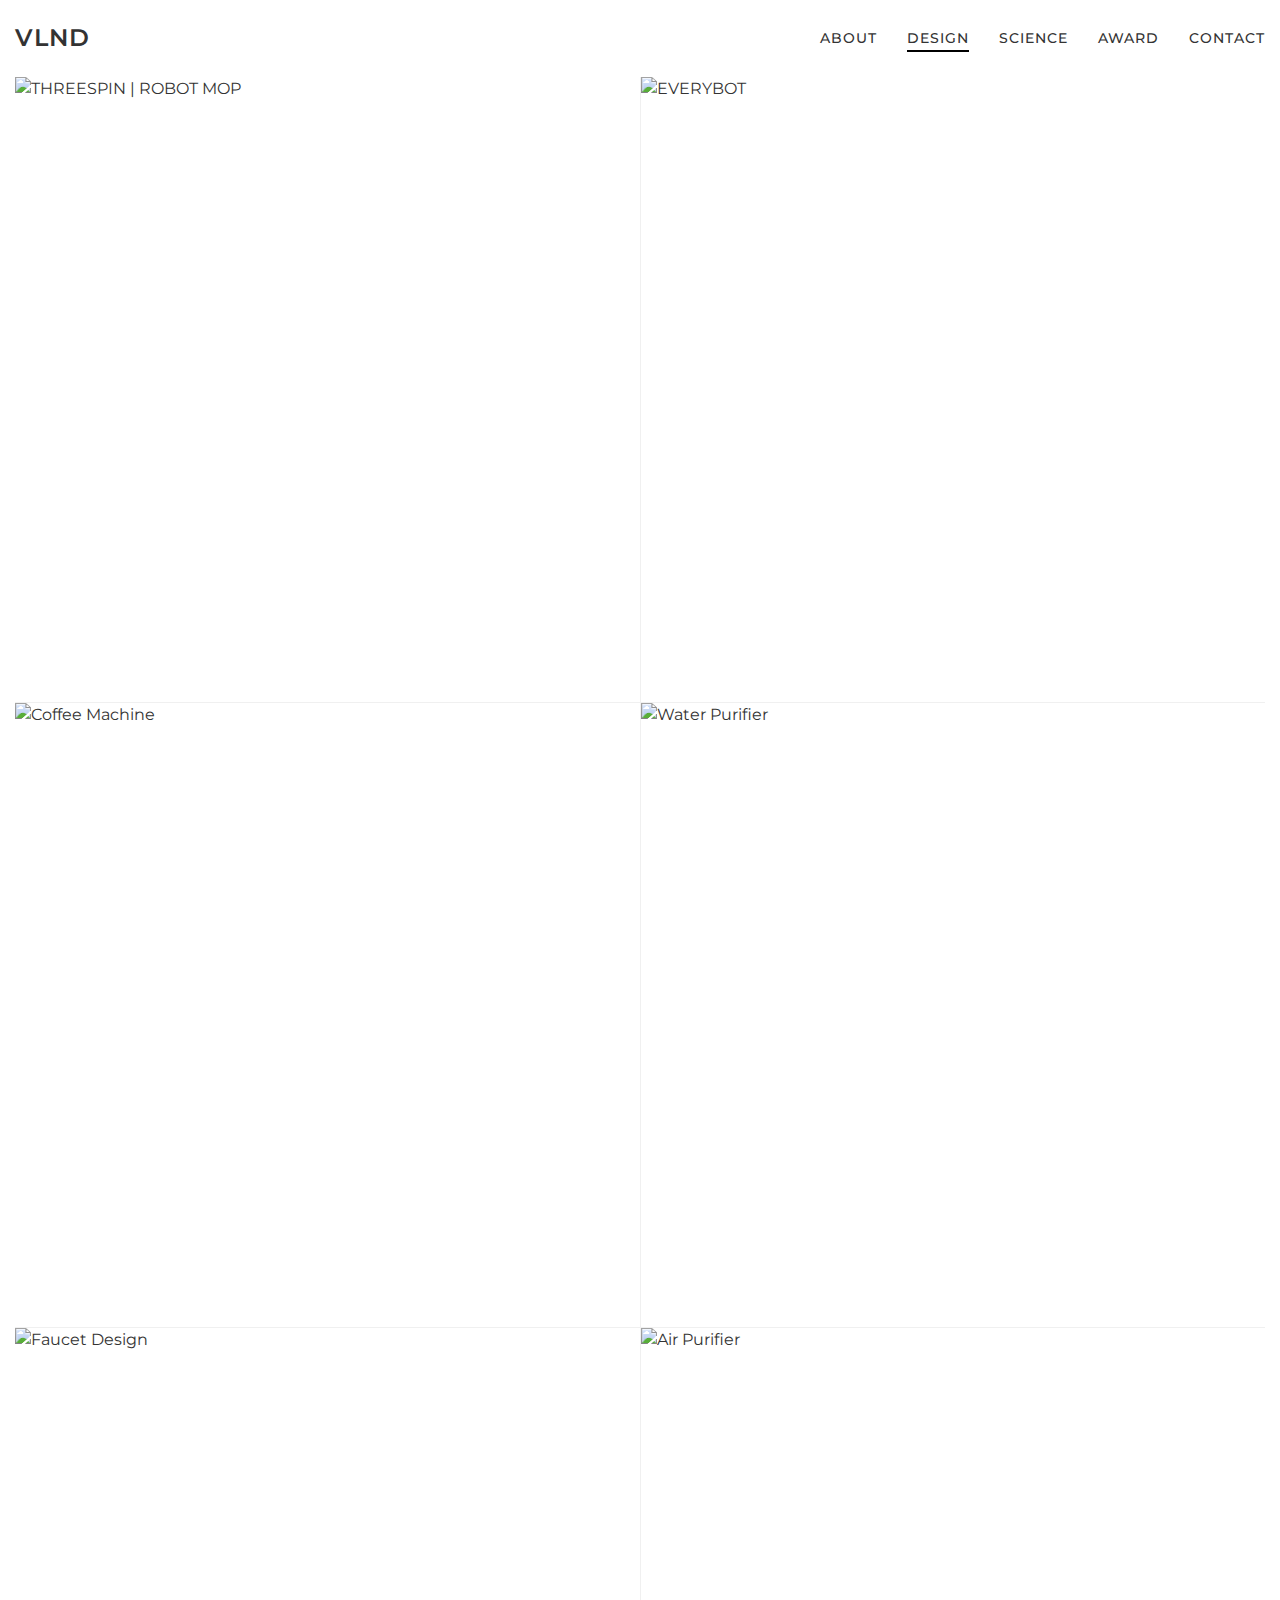
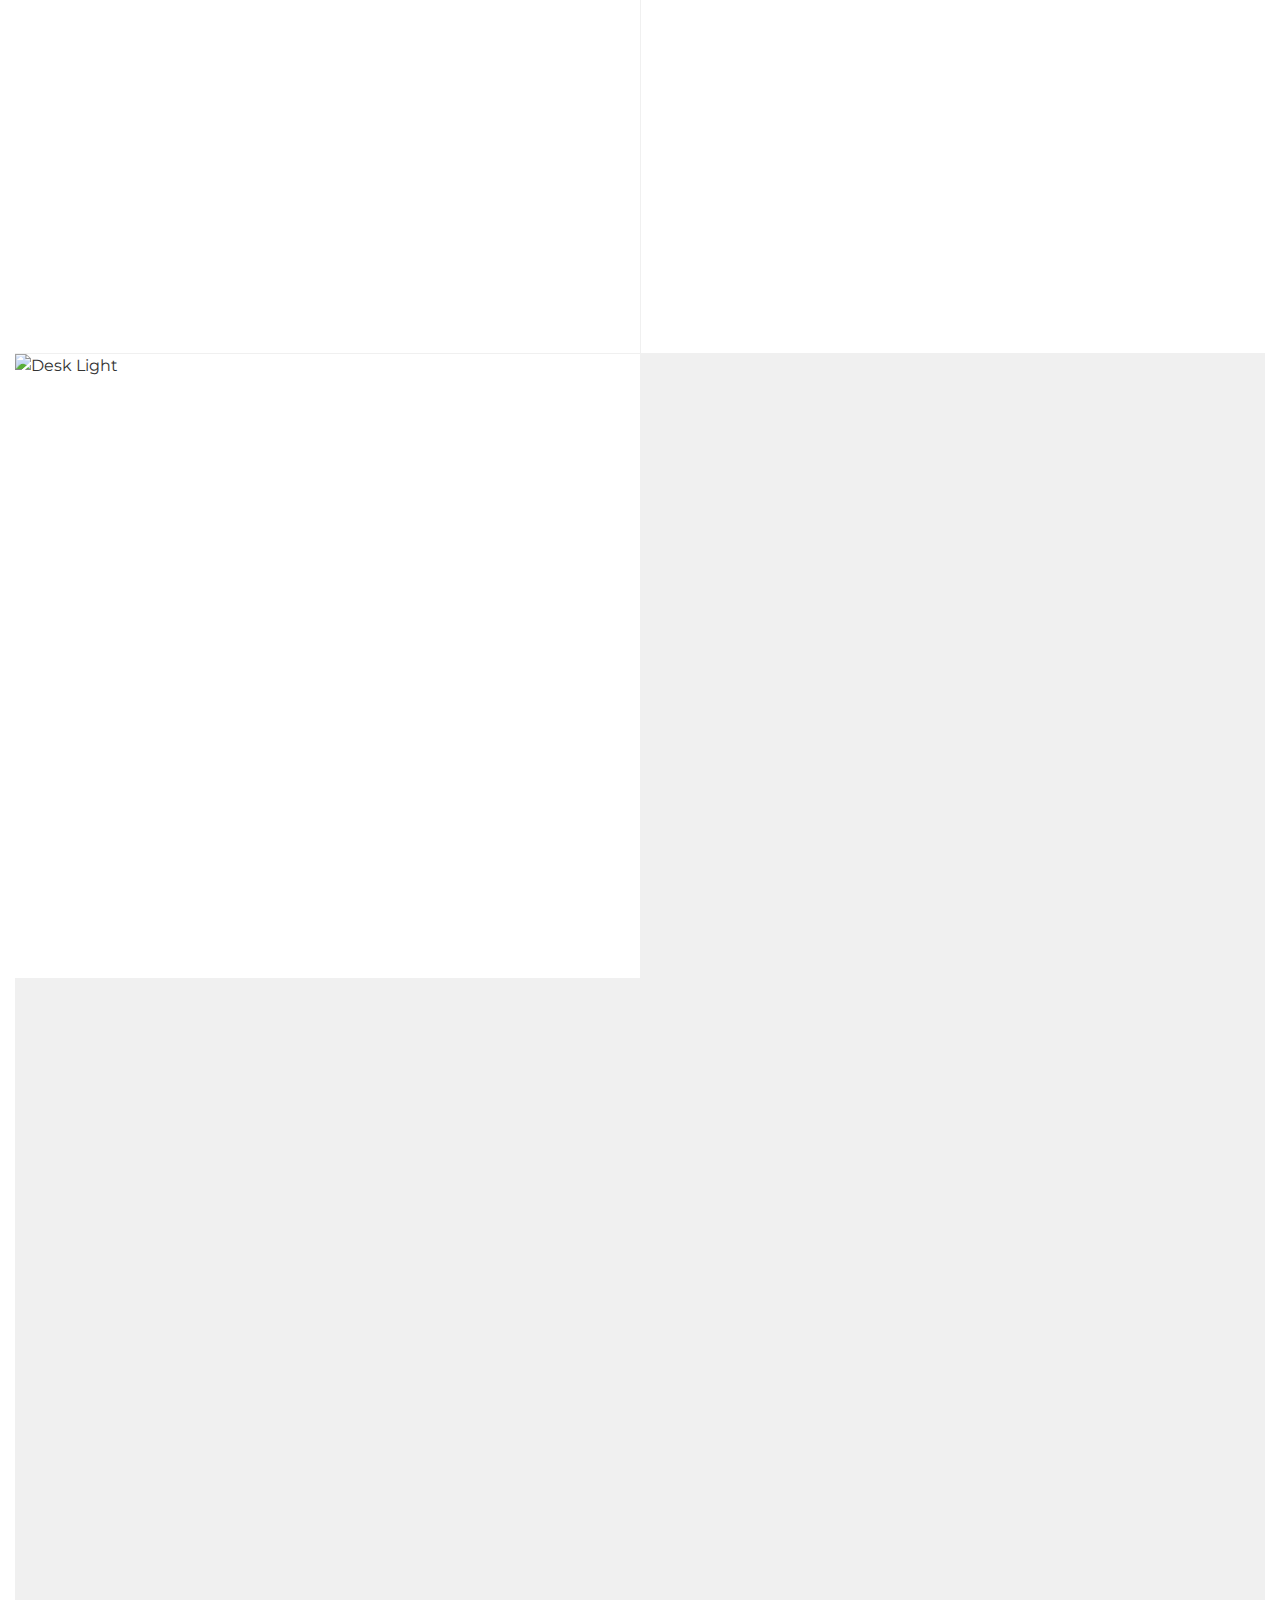
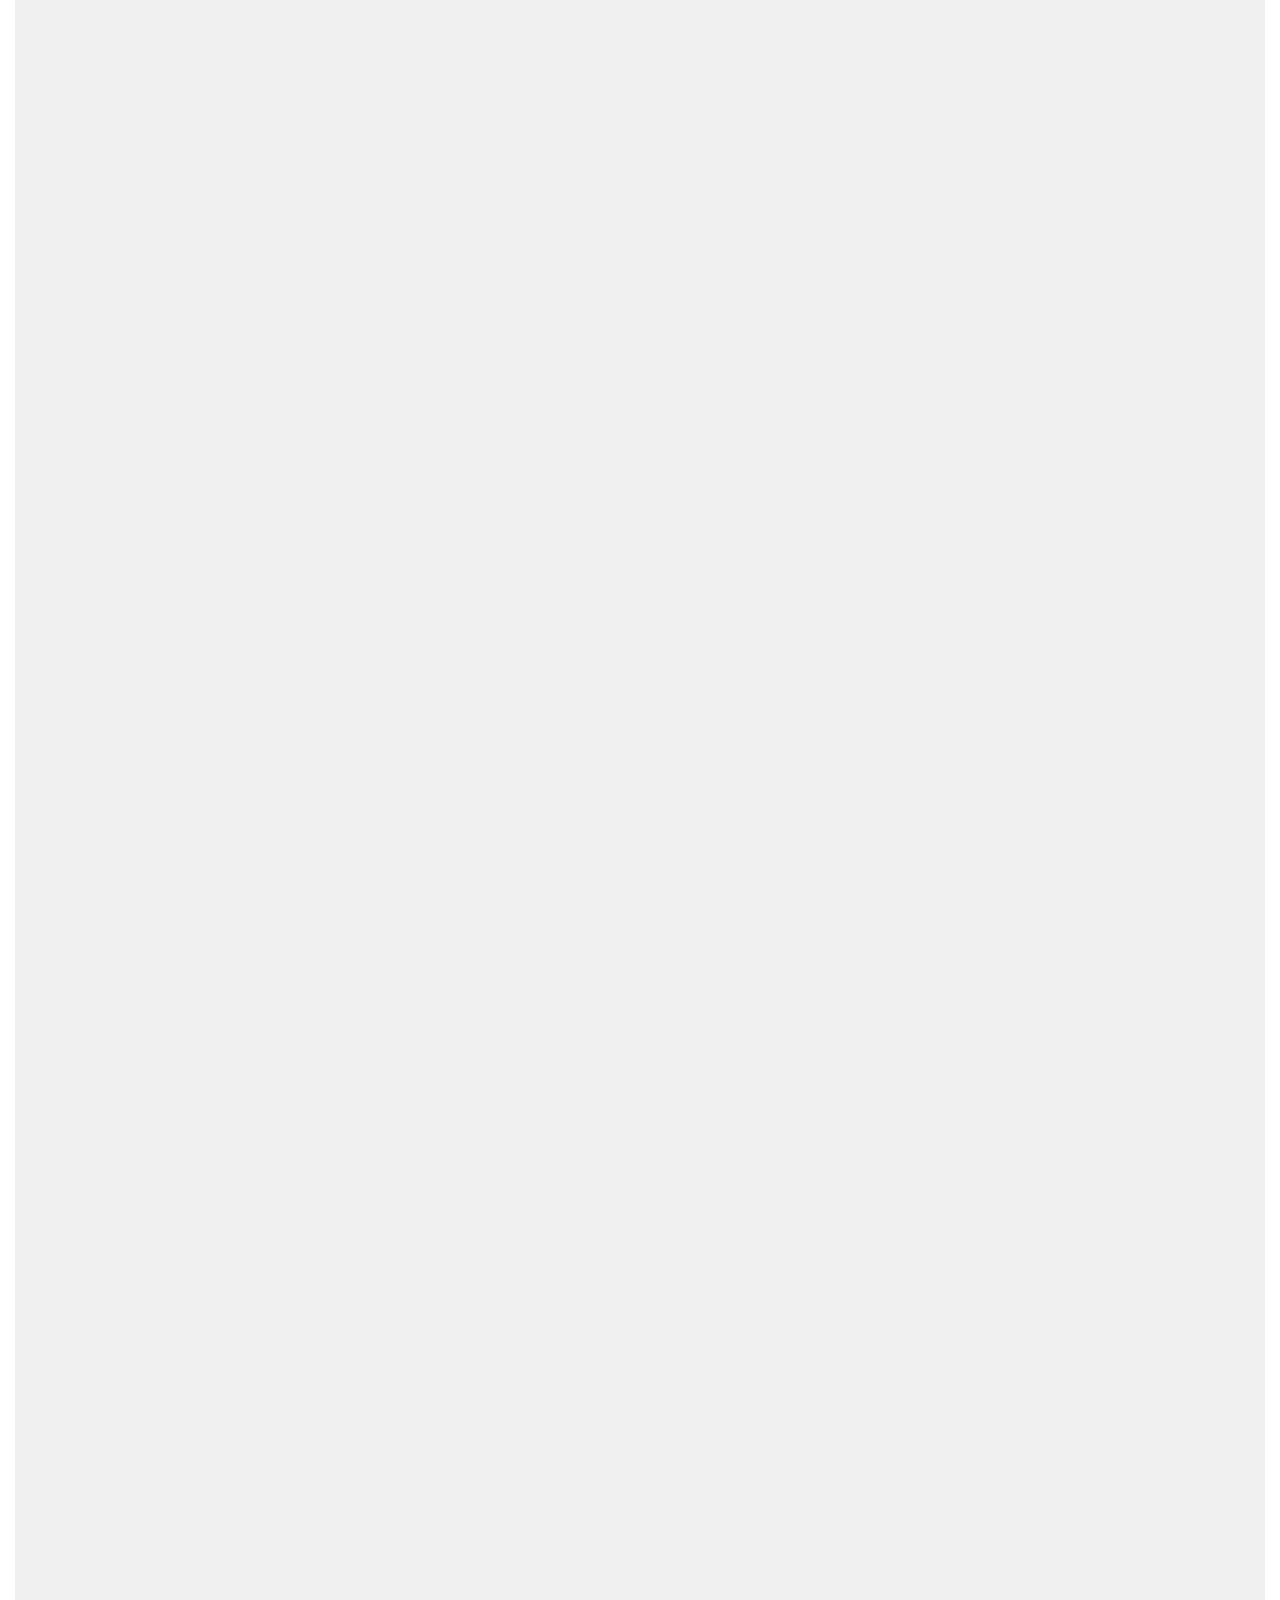
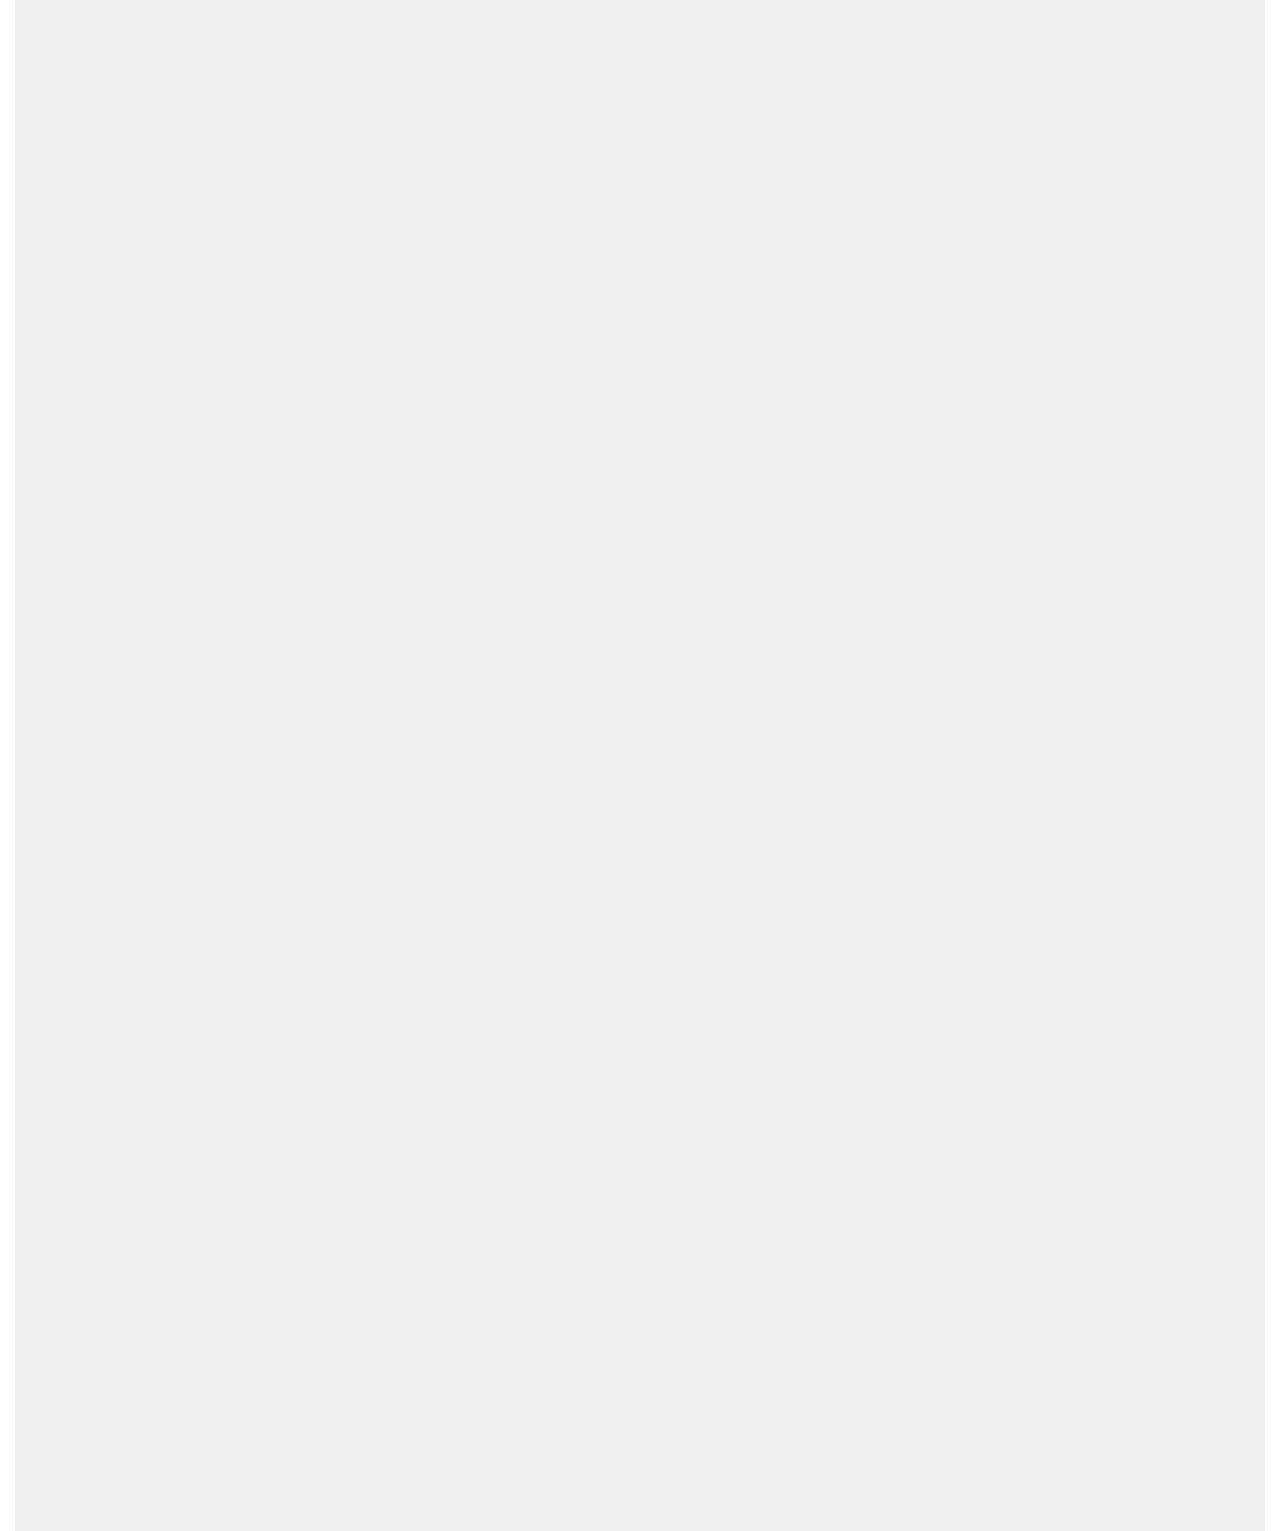
==== index.html @ b3e88254 "init" ====
<!DOCTYPE html>
<html lang="ko">
<head>
    <meta charset="UTF-8">
    <meta name="viewport" content="width=device-width, initial-scale=1.0">
    <title>VLND - Product Design Portfolio</title>
    <link rel="stylesheet" href="assets/css/style.css">
    <link rel="preconnect" href="https://fonts.googleapis.com">
    <link rel="preconnect" href="https://fonts.gstatic.com" crossorigin>
    <link href="https://fonts.googleapis.com/css2?family=Montserrat:wght@300;400;500;600&display=swap" rel="stylesheet">
</head>
<body>
    <div class="container">
        <!-- Header -->
        <header class="header">
            <div class="logo">
                <a href="index.html">VLND</a>
            </div>
            <div class="nav-toggle" id="navToggle">
                <span></span>
            </div>
            <nav class="navigation">
                <ul>
                    <li><a href="about.html">ABOUT</a></li>
                    <li><a href="index.html" class="active">DESIGN</a></li>
                    <li><a href="index.html">SCIENCE</a></li>
                    <li><a href="index.html">AWARD</a></li>
                    <li><a href="contact.html">CONTACT</a></li>
                </ul>
            </nav>
        </header>

        <!-- Portfolio Grid -->
        <main class="portfolio-grid">
            <div class="portfolio-item">
                <a href="portfolio-detail.html?id=threespin-robot-mop">
                    <div class="portfolio-image">
                        <img src="assets/img/portfolio/item1.jpg" alt="THREESPIN | ROBOT MOP">
                        <div class="overlay">
                            <div class="portfolio-info">
                                <h2>THREESPIN | ROBOT MOP</h2>
                                <p>Smart 2023</p>
                            </div>
                        </div>
                    </div>
                </a>
            </div>
            <div class="portfolio-item">
                <a href="portfolio-detail.html?id=everybot">
                    <div class="portfolio-image">
                        <img src="assets/img/portfolio/item2.jpg" alt="EVERYBOT">
                        <div class="overlay">
                            <div class="portfolio-info">
                                <h2>EVERYBOT</h2>
                                <p>Smart Cleaning Device 2023</p>
                            </div>
                        </div>
                    </div>
                </a>
            </div>
            <div class="portfolio-item">
                <a href="portfolio-detail.html?id=coffee-machine">
                    <div class="portfolio-image">
                        <img src="assets/img/portfolio/item3.jpg" alt="Coffee Machine">
                        <div class="overlay">
                            <div class="portfolio-info">
                                <h2>VLND COFFEE</h2>
                                <p>Premium Coffee System 2022</p>
                            </div>
                        </div>
                    </div>
                </a>
            </div>
            <div class="portfolio-item">
                <a href="portfolio-detail.html?id=water-purifier">
                    <div class="portfolio-image">
                        <img src="assets/img/portfolio/item4.jpg" alt="Water Purifier">
                        <div class="overlay">
                            <div class="portfolio-info">
                                <h2>VLND AQUA</h2>
                                <p>Water Purification System 2023</p>
                            </div>
                        </div>
                    </div>
                </a>
            </div>
            <div class="portfolio-item">
                <a href="portfolio-detail.html?id=faucet">
                    <div class="portfolio-image">
                        <img src="assets/img/portfolio/item5.jpg" alt="Faucet Design">
                        <div class="overlay">
                            <div class="portfolio-info">
                                <h2>PREMIUM FAUCET</h2>
                                <p>Modern Kitchen Design 2022</p>
                            </div>
                        </div>
                    </div>
                </a>
            </div>
            <div class="portfolio-item">
                <a href="portfolio-detail.html?id=air-purifier">
                    <div class="portfolio-image">
                        <img src="assets/img/portfolio/item6.jpg" alt="Air Purifier">
                        <div class="overlay">
                            <div class="portfolio-info">
                                <h2>VLND PURE</h2>
                                <p>Premium Air Purifier 2023</p>
                            </div>
                        </div>
                    </div>
                </a>
            </div>
            <div class="portfolio-item">
                <a href="portfolio-detail.html?id=desk-light">
                    <div class="portfolio-image">
                        <img src="assets/img/portfolio/item7.jpg" alt="Desk Light">
                        <div class="overlay">
                            <div class="portfolio-info">
                                <h2>CRESCENT LAMP</h2>
                                <p>Modern Desk Lighting 2022</p>
                            </div>
                        </div>
                    </div>
                </a>
            </div>
            <div class="portfolio-item">
                <a href="portfolio-detail.html?id=speakers">
                    <div class="portfolio-image">
                        <img src="assets/img/portfolio/item8.jpg" alt="Premium Speakers">
                        <div class="overlay">
                            <div class="portfolio-info">
                                <h2>VLND AUDIO</h2>
                                <p>Wireless Speaker System 2023</p>
                            </div>
                        </div>
                    </div>
                </a>
            </div>
            <!-- Additional items to match the reference image -->
            <div class="portfolio-item">
                <a href="portfolio-detail.html?id=air-conditioner">
                    <div class="portfolio-image">
                        <img src="assets/img/portfolio/item9.jpg" alt="Air Conditioner">
                        <div class="overlay">
                            <div class="portfolio-info">
                                <h2>SMART CLIMATE</h2>
                                <p>Premium Air Conditioning 2022</p>
                            </div>
                        </div>
                    </div>
                </a>
            </div>
            <div class="portfolio-item">
                <a href="portfolio-detail.html?id=mobile-accessory">
                    <div class="portfolio-image">
                        <img src="assets/img/portfolio/item10.jpg" alt="Mobile Accessory">
                        <div class="overlay">
                            <div class="portfolio-info">
                                <h2>MOBILE DOCK</h2>
                                <p>Smart Device Accessory 2023</p>
                            </div>
                        </div>
                    </div>
                </a>
            </div>
            <div class="portfolio-item">
                <a href="portfolio-detail.html?id=design-concept">
                    <div class="portfolio-image">
                        <img src="assets/img/portfolio/item11.jpg" alt="Design Concept">
                        <div class="overlay">
                            <div class="portfolio-info">
                                <h2>CONCEPT EDGE</h2>
                                <p>Future Design Study 2023</p>
                            </div>
                        </div>
                    </div>
                </a>
            </div>
            <div class="portfolio-item">
                <a href="portfolio-detail.html?id=smart-camera">
                    <div class="portfolio-image">
                        <img src="assets/img/portfolio/item12.jpg" alt="Smart Camera">
                        <div class="overlay">
                            <div class="portfolio-info">
                                <h2>VLND VISION</h2>
                                <p>Smart Camera System 2022</p>
                            </div>
                        </div>
                    </div>
                </a>
            </div>
            <!-- VLND Logos at the bottom -->
            <div class="portfolio-item logo-item">
                <div class="portfolio-image">
                    <div class="logo-container">
                        <span>VLND</span>
                    </div>
                </div>
            </div>
            <div class="portfolio-item logo-item">
                <div class="portfolio-image">
                    <div class="logo-container">
                        <span>VLND</span>
                    </div>
                </div>
            </div>
            <div class="portfolio-item logo-item">
                <div class="portfolio-image">
                    <div class="logo-container">
                        <span>VLND</span>
                    </div>
                </div>
            </div>
            <div class="portfolio-item logo-item">
                <div class="portfolio-image">
                    <div class="logo-container">
                        <span>VLND</span>
                    </div>
                </div>
            </div>
            <div class="portfolio-item logo-item">
                <div class="portfolio-image">
                    <div class="logo-container">
                        <span>VLND</span>
                    </div>
                </div>
            </div>
            <div class="portfolio-item logo-item">
                <div class="portfolio-image">
                    <div class="logo-container">
                        <span>VLND</span>
                    </div>
                </div>
            </div>
            <div class="portfolio-item logo-item">
                <div class="portfolio-image">
                    <div class="logo-container">
                        <span>VLND</span>
                    </div>
                </div>
            </div>
        </main>
    </div>

    <script src="assets/js/main.js"></script>
</body>
</html>
---- assets/css/style.css ----
/* Reset and Base Styles */
* {
    margin: 0;
    padding: 0;
    box-sizing: border-box;
}

body {
    font-family: 'Montserrat', sans-serif;
    font-size: 16px;
    line-height: 1.5;
    color: #333;
    background-color: #fff;
}

a {
    text-decoration: none;
    color: inherit;
}

ul {
    list-style: none;
}

img {
    max-width: 100%;
    height: auto;
    display: block;
}

/* Container */
.container {
    max-width: 1920px;
    margin: 0 auto;
    padding: 0 15px;
}

/* Header Styles */
.header {
    display: flex;
    justify-content: space-between;
    align-items: center;
    padding: 20px 0;
    position: relative;
    z-index: 100;
}

.logo a {
    font-size: 24px;
    font-weight: 600;
    letter-spacing: 1px;
}

.navigation ul {
    display: flex;
}

.navigation li {
    margin-left: 30px;
}

.navigation a {
    font-size: 14px;
    font-weight: 500;
    letter-spacing: 1px;
    position: relative;
}

.navigation a.active::after,
.navigation a:hover::after {
    content: '';
    position: absolute;
    bottom: -5px;
    left: 0;
    width: 100%;
    height: 2px;
    background-color: #000;
}

.nav-toggle {
    display: none;
    cursor: pointer;
    width: 30px;
    height: 20px;
    position: relative;
}

.nav-toggle span,
.nav-toggle span::before,
.nav-toggle span::after {
    position: absolute;
    width: 100%;
    height: 2px;
    background-color: #000;
    transition: all 0.3s ease;
}

.nav-toggle span {
    top: 50%;
    transform: translateY(-50%);
}

.nav-toggle span::before,
.nav-toggle span::after {
    content: '';
    left: 0;
}

.nav-toggle span::before {
    top: -8px;
}

.nav-toggle span::after {
    bottom: -8px;
}

/* Portfolio Grid */
.portfolio-grid {
    display: grid;
    grid-template-columns: repeat(2, 1fr);
    gap: 1px;
    background-color: #f0f0f0;
    margin-top: 1px;
}

.portfolio-item {
    position: relative;
    overflow: hidden;
    background-color: #fff;
}

.portfolio-image {
    position: relative;
    padding-bottom: 100%; /* Create a square aspect ratio */
    height: 0;
    overflow: hidden;
}

.portfolio-image img {
    position: absolute;
    top: 0;
    left: 0;
    width: 100%;
    height: 100%;
    object-fit: cover;
    transition: transform 0.5s ease;
}

.overlay {
    position: absolute;
    top: 0;
    left: 0;
    width: 100%;
    height: 100%;
    background-color: rgba(0, 0, 0, 0);
    display: flex;
    align-items: flex-start;
    justify-content: flex-start;
    opacity: 0;
    transition: all 0.4s ease;
    padding: 20px;
}

.portfolio-info {
    color: #fff;
    text-align: left;
}

.portfolio-info h2 {
    font-size: 16px;
    font-weight: 600;
    margin-bottom: 5px;
}

.portfolio-info p {
    font-size: 14px;
    font-weight: 300;
}

.portfolio-item:hover .overlay {
    background-color: rgba(0, 0, 0, 0.4);
    opacity: 1;
}

.portfolio-item:hover .portfolio-image img {
    transform: scale(1.05);
}

/* Logo Items */
.logo-item .portfolio-image {
    background-color: #000;
    display: flex;
    align-items: center;
    justify-content: center;
}

.logo-container {
    position: absolute;
    top: 0;
    left: 0;
    width: 100%;
    height: 100%;
    display: flex;
    align-items: center;
    justify-content: center;
}

.logo-container span {
    color: #fff;
    font-size: 24px;
    font-weight: 500;
    letter-spacing: 1px;
}

/* Media Queries */
@media (max-width: 1024px) {
    .portfolio-grid {
        grid-template-columns: repeat(2, 1fr);
    }
}

@media (max-width: 768px) {
    .nav-toggle {
        display: block;
    }

    .navigation {
        position: absolute;
        top: 100%;
        left: 0;
        width: 100%;
        background-color: #fff;
        padding: 20px;
        box-shadow: 0 5px 10px rgba(0, 0, 0, 0.1);
        transform: translateY(-100%);
        opacity: 0;
        visibility: hidden;
        transition: all 0.3s ease;
    }

    .navigation.active {
        transform: translateY(0);
        opacity: 1;
        visibility: visible;
    }

    .navigation ul {
        flex-direction: column;
    }

    .navigation li {
        margin: 10px 0;
        margin-left: 0;
    }

    .portfolio-info h2 {
        font-size: 14px;
    }

    .portfolio-info p {
        font-size: 12px;
    }
}

@media (max-width: 480px) {
    .portfolio-grid {
        grid-template-columns: 1fr;
    }
}
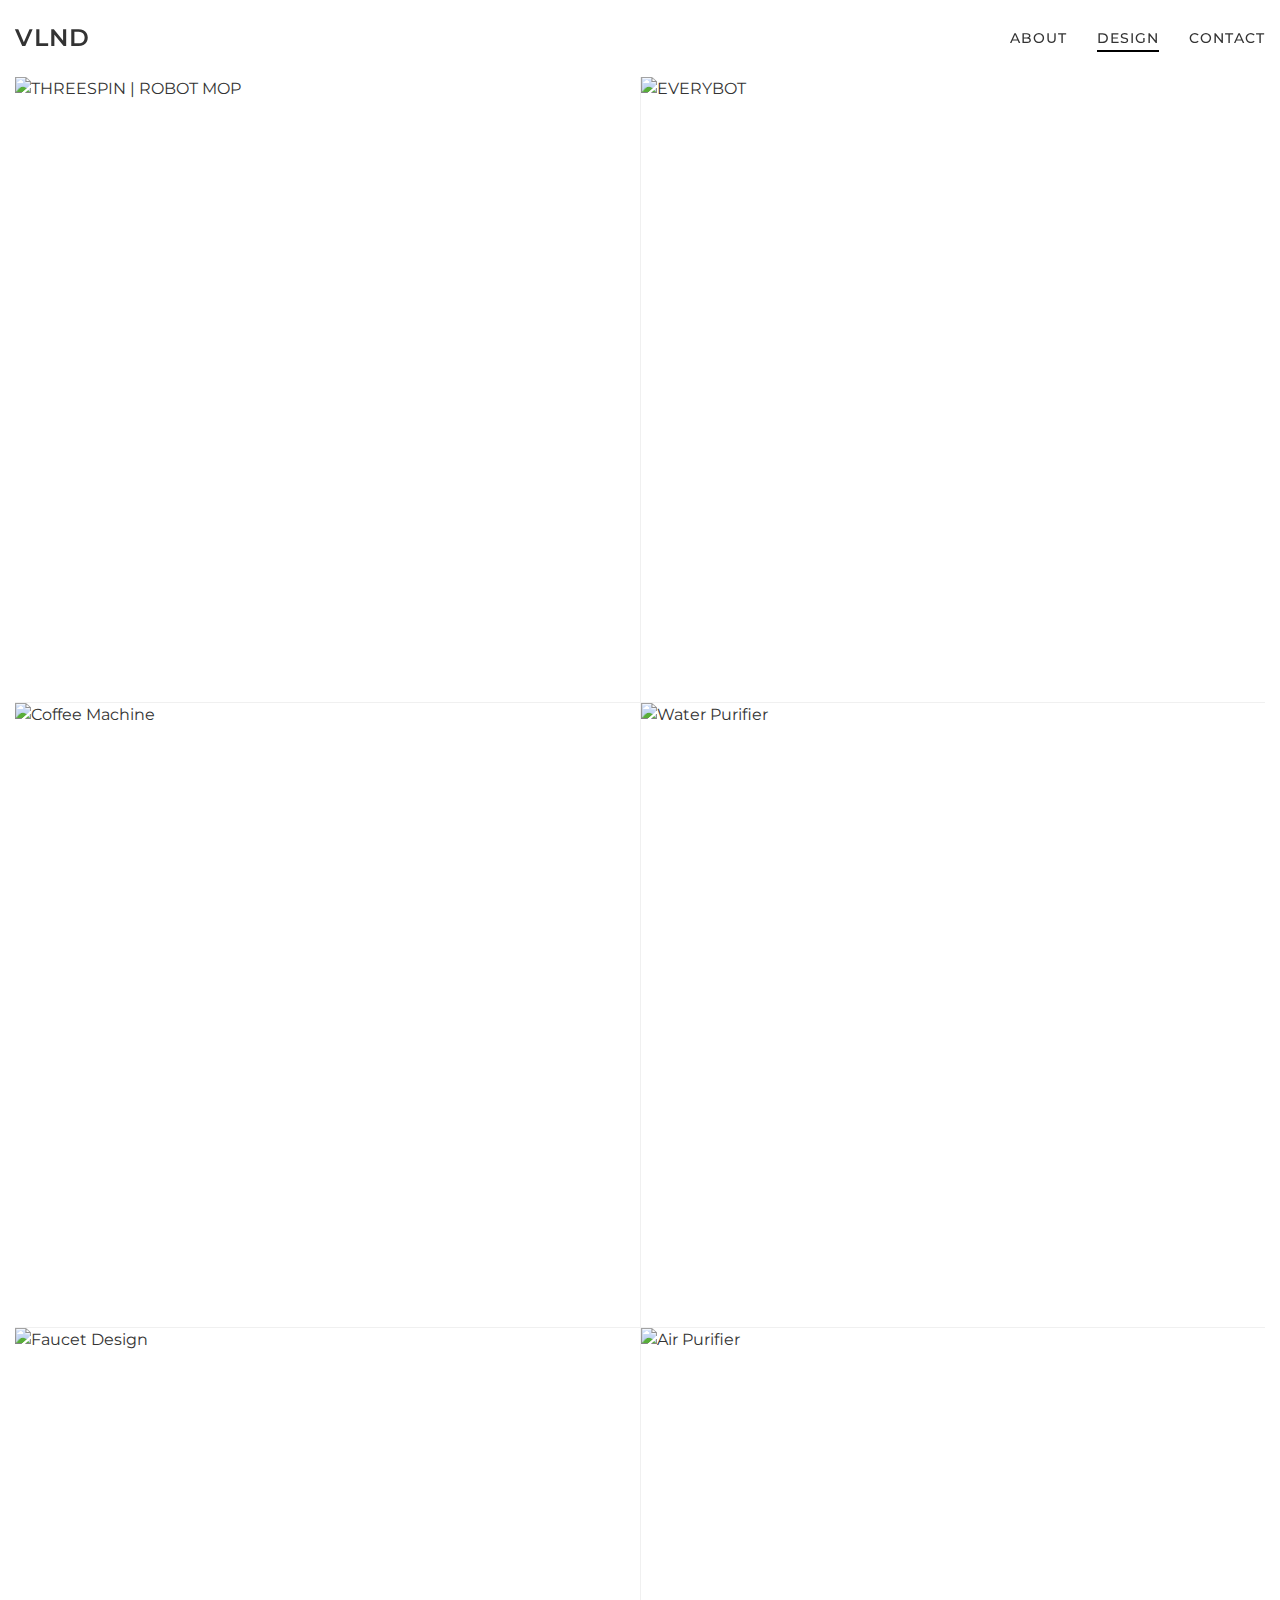
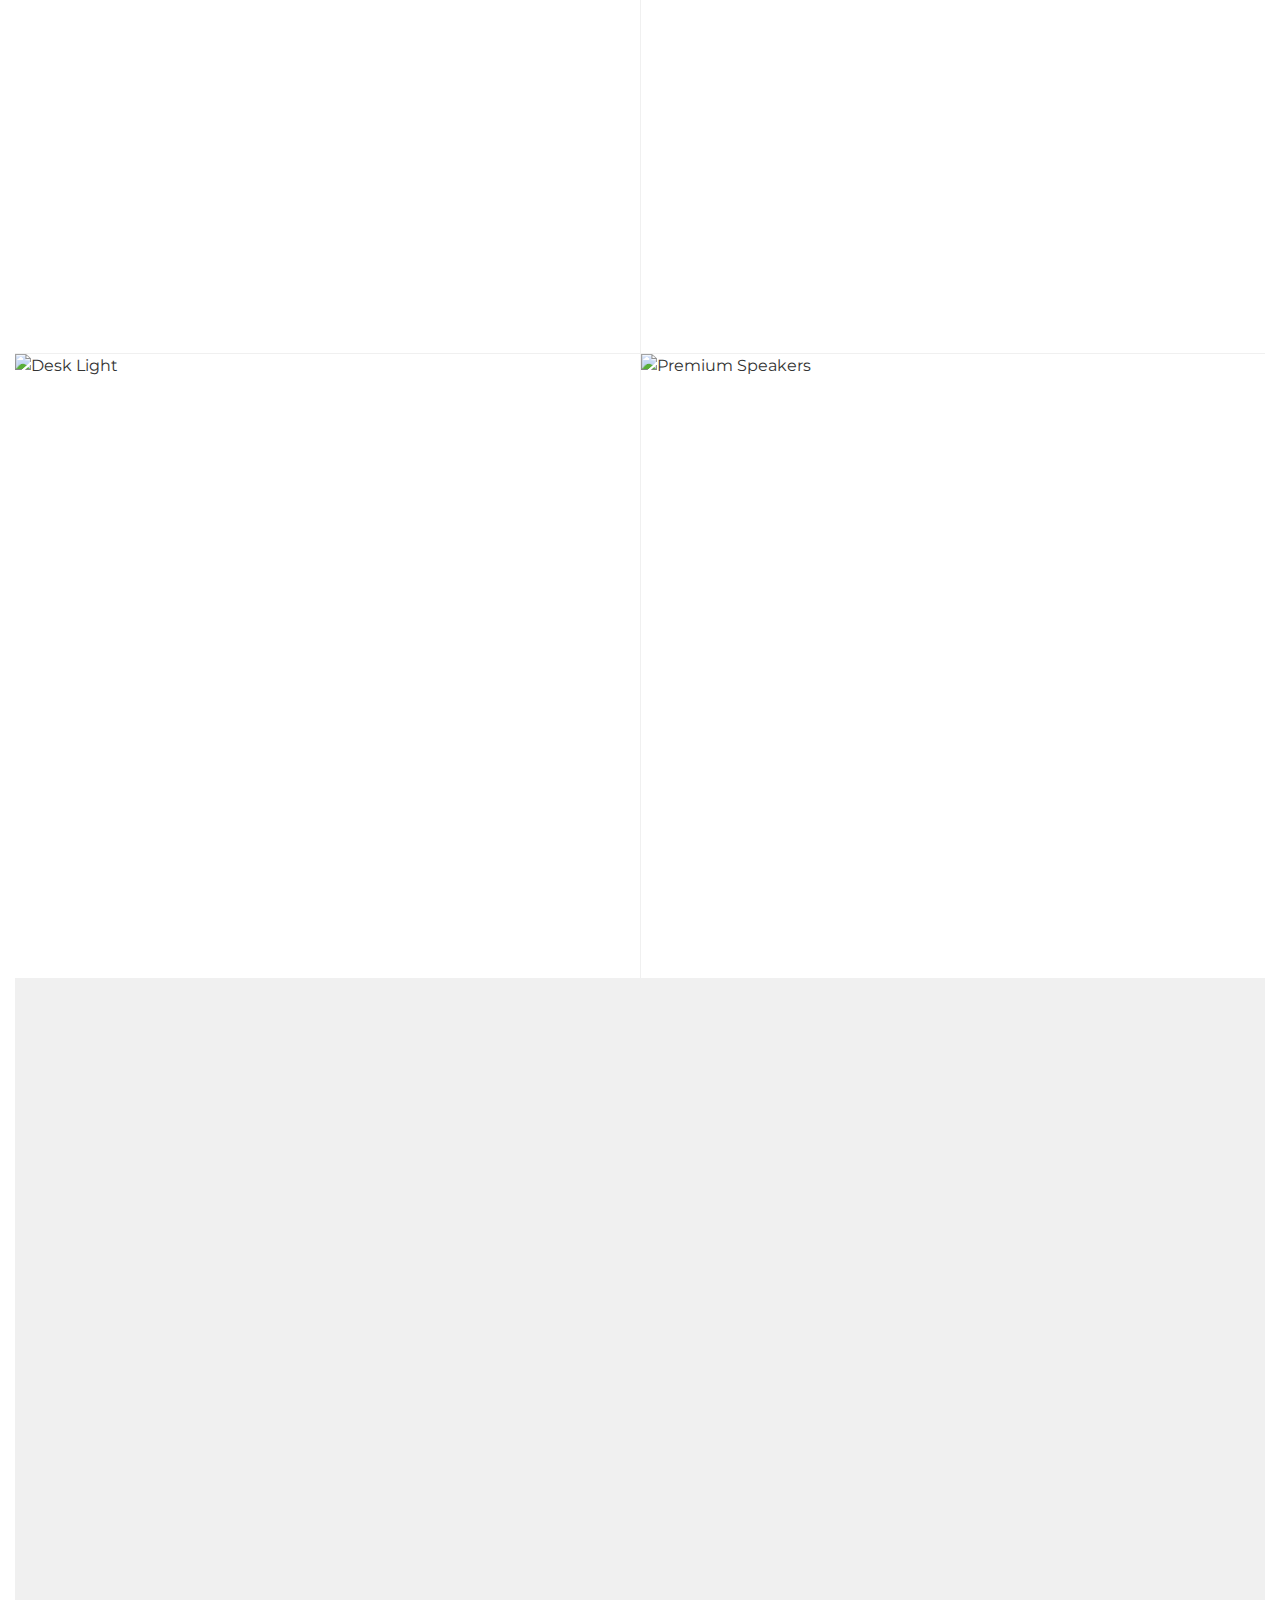
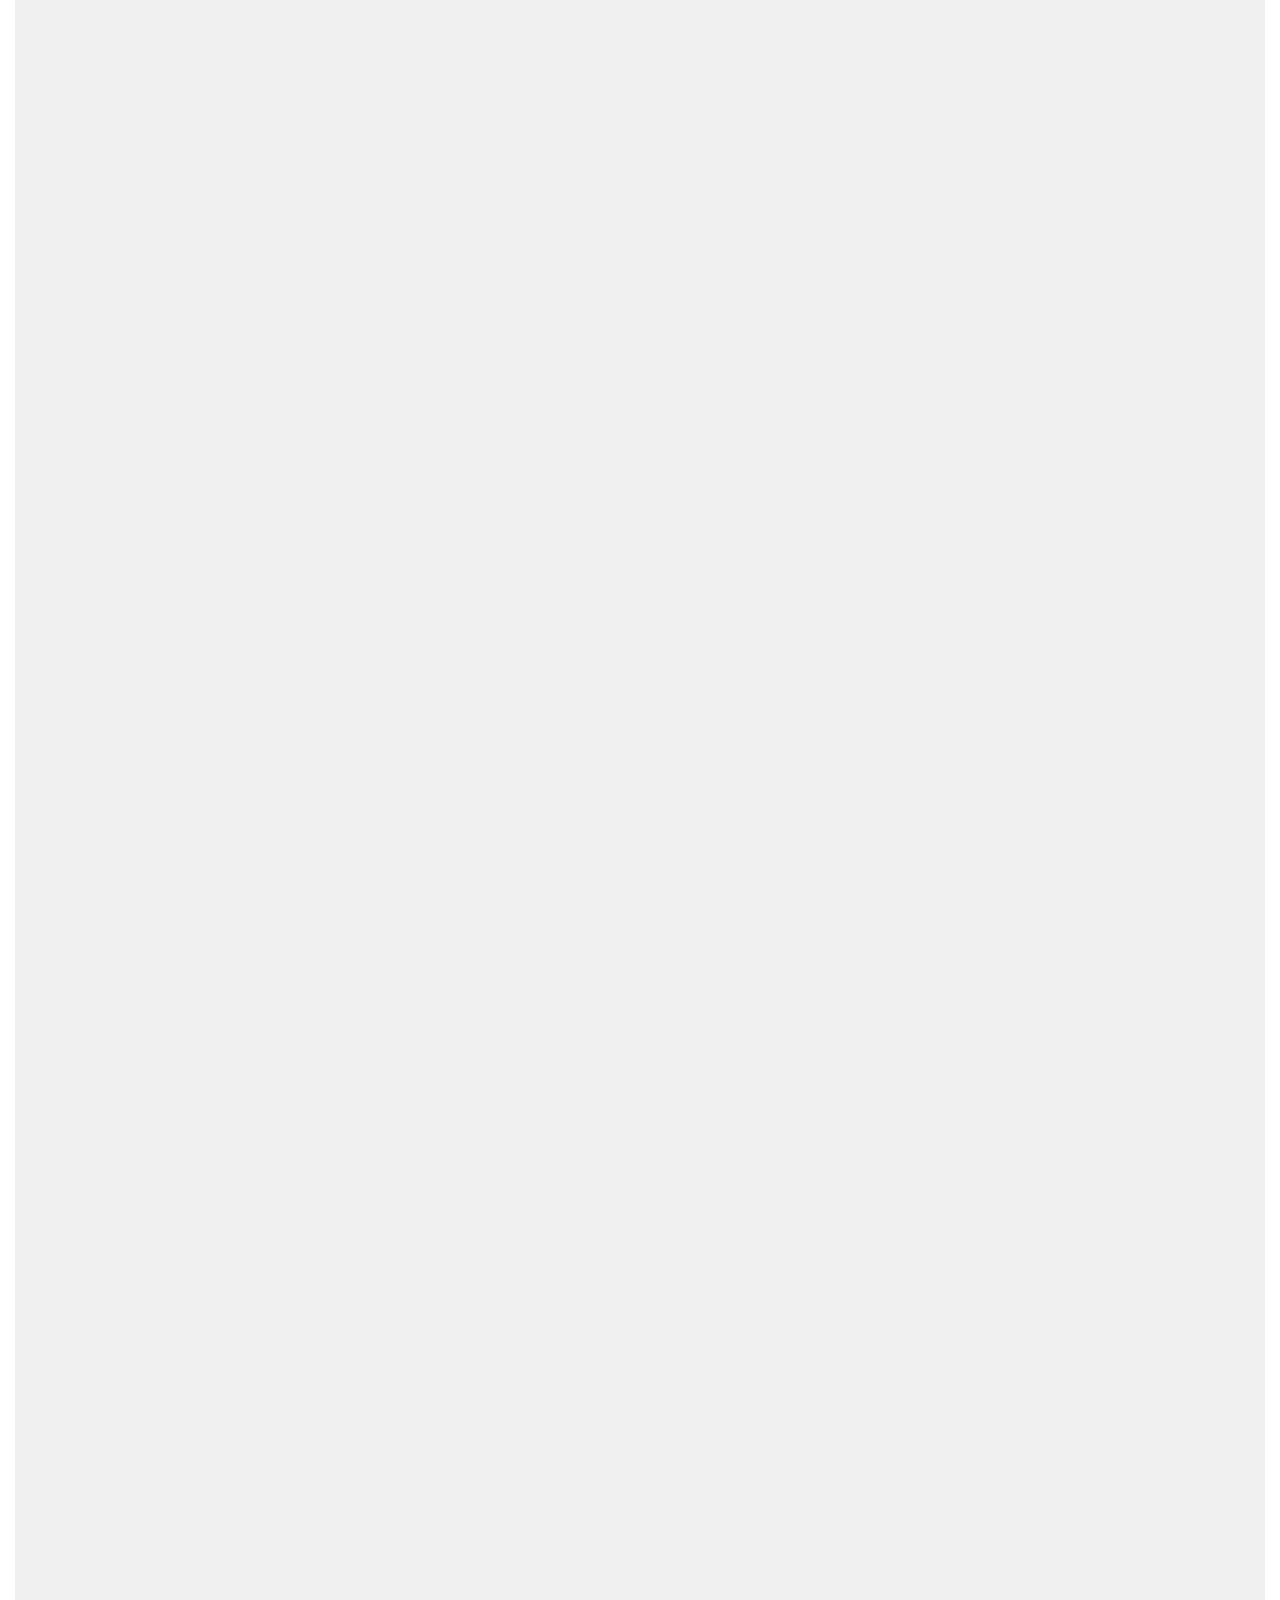
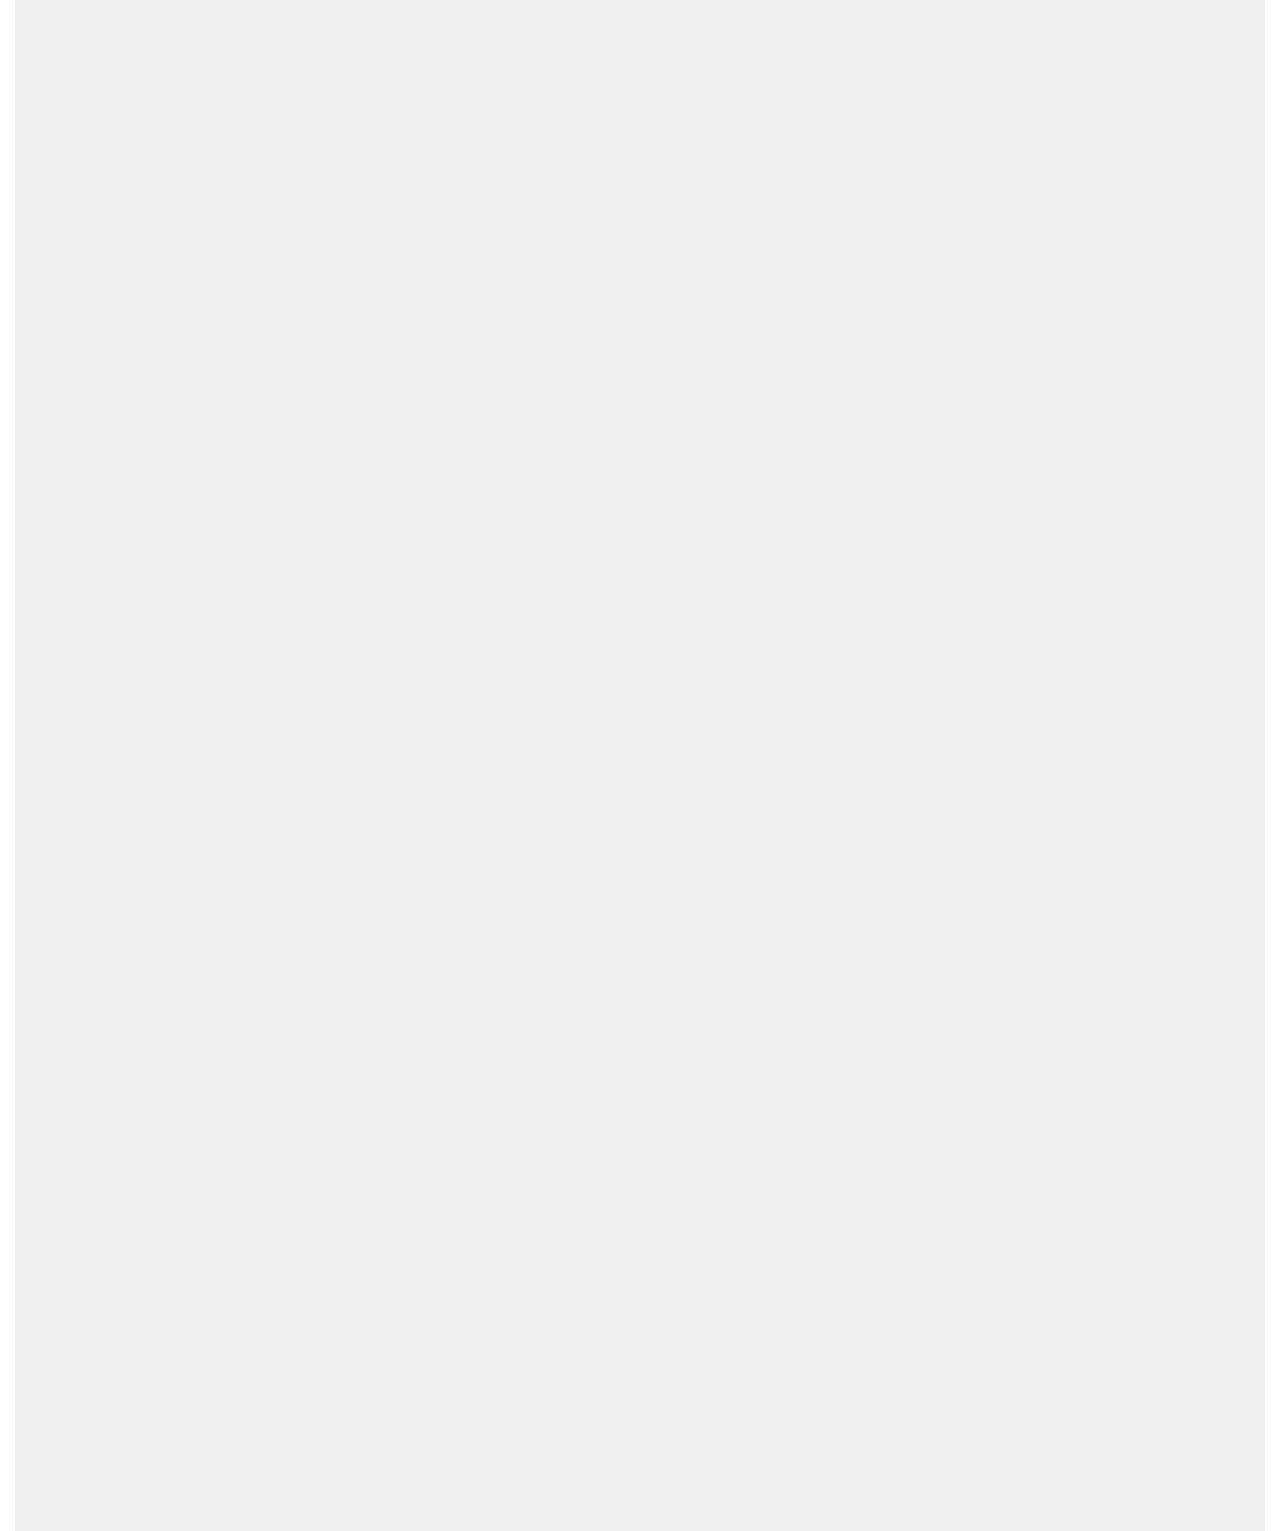
==== commit a3fe0db5: "feat : top navigation 스크롤 내려오기" ====
--- a/index.html
+++ b/index.html
@@ -23,8 +23,6 @@
                 <ul>
                     <li><a href="about.html">ABOUT</a></li>
                     <li><a href="index.html" class="active">DESIGN</a></li>
-                    <li><a href="index.html">SCIENCE</a></li>
-                    <li><a href="index.html">AWARD</a></li>
                     <li><a href="contact.html">CONTACT</a></li>
                 </ul>
             </nav>
--- a/assets/css/style.css
+++ b/assets/css/style.css
@@ -43,6 +43,11 @@
     padding: 20px 0;
     position: relative;
     z-index: 100;
+    position: sticky;
+    top: 0;
+    z-index: 1000;
+    background-color: rgba(255, 255, 255, 0); /* 완전 투명 */
+    transition: all 0.3s ease; /* 부드러운 전환 효과 */
 }
 
 .logo a {
